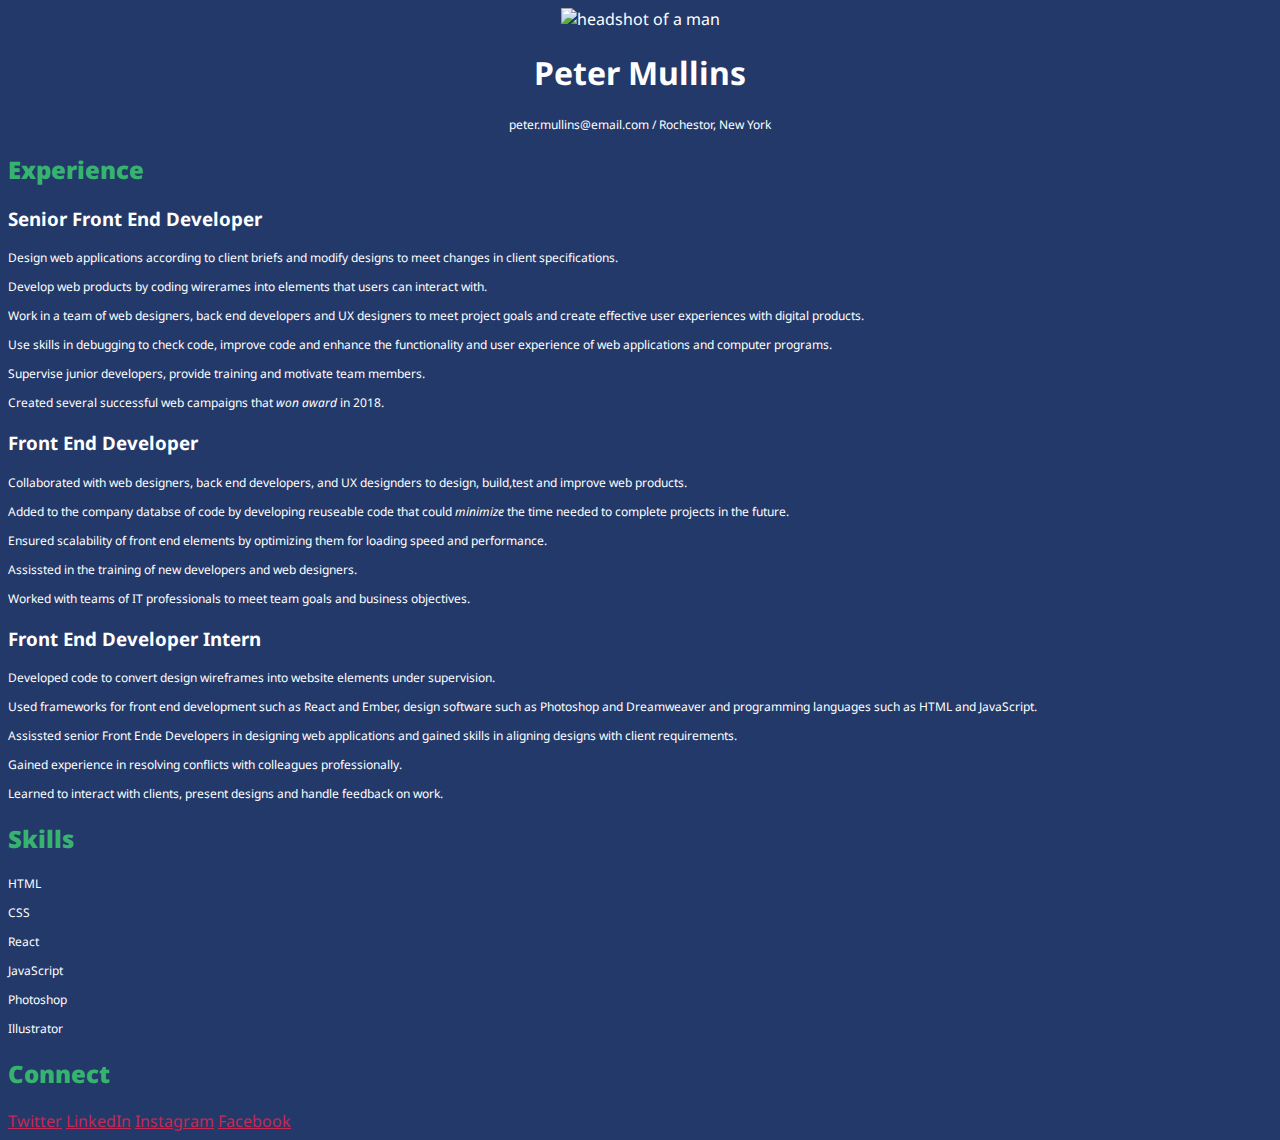
==== block-BHaaai/index.html @ c7c39306 "add image to resume" ====
<!-- 
  ### Create a page according to the design shown below.

  TODO:
    - Open this image in a window for the design layout - (https://raw.githubusercontent.com/suraj122/AC-STYLE-images/master/introduction/assignment2.png)
    - Use external stylesheet to style the page.
    - For applying image use `<img src="" alt="">` tag. 
      Keep source of the image inside `src=""` attribute. 
      Put an alternative text of the image inside `alt=""` attribute. 
      You can can also apply width and height to the image by applying `width="" and height=""` attribute inside image tag. for example - `<img src="suraj.jpg" alt="suraj" width="200" height="200">`
    - For centering the element apply `text-align: center`, to the parent of the element in CSS. 
-->

<!DOCTYPE html>
<html lang="en">
  <head>
    <meta charset="UTF-8">
    <link href="./style.css" rel="stylesheet">
    <link href="https://fonts.googleapis.com/css2?family=Noto+Sans:wght@400;700&display=swap" rel="stylesheet">
    <title>Web Resume</title>
  </head>
  <body>
    <header>
      <img src="https://images.pexels.com/photos/2182970/pexels-photo-2182970.jpeg?auto=compress&cs=tinysrgb&dpr=2&h=650&w=940" alt="headshot of a man" width="200" height="300">
      <h1>Peter Mullins</h1>
      <p>peter.mullins@email.com / Rochestor, New York</p>
    </header>

    <section>
      <h2 class="heading"><b>Experience</b></h3>
      <h3>Senior Front End Developer</h4>
      <p>Design web applications according to client briefs and modify designs to meet changes in client specifications.</p>
      <p>Develop web products by coding wirerames into elements that users can interact with.</p>
      <p>Work in a team of web designers, back end developers and UX designers to meet project goals and create effective user experiences with digital products.</p>
      <p>Use skills in debugging to check code, improve code and enhance the functionality and user experience of web applications and computer programs.</p>
      <p>Supervise junior developers, provide training and motivate team members.</p>
      <p>Created several successful web campaigns that <em>won award</em> in 2018.</p>

      <h3>Front End Developer</h3>
      <p>Collaborated with web designers, back end developers, and UX designders to design, build,test and improve web products.</p>
      <p>Added to the company databse of code by developing reuseable code that could <em>minimize</em> the time needed to complete projects in the future.</p>
      <p>Ensured scalability of front end elements by optimizing them for loading speed and performance.</p>
      <p>Assissted in the training of new developers and web designers.</p>
      <p>Worked with teams of IT professionals to meet team goals and business objectives.</p>

      <h3>Front End Developer Intern</h3>
      <p>Developed code to convert design wireframes into website elements under supervision.</p>
      <p>Used frameworks for front end development such as React and Ember, design software such as Photoshop and Dreamweaver and programming languages such as HTML and JavaScript.</p>
      <p>Assissted senior Front Ende Developers in designing web applications and gained skills in aligning designs with client requirements.</p>
      <p>Gained experience in resolving conflicts with colleagues professionally.</p>
      <p>Learned to interact with clients, present designs and handle feedback on work.</p>
    </section>

    <section>
    <h2 class="heading"><b>Skills</b></h2>
      <p>HTML</p>
      <p>CSS</p>
      <p>React</p>
      <p>JavaScript</p>
      <p>Photoshop</p>
      <p>Illustrator</p>
    </section>

    <footer>
      <h2 class="heading"><b>Connect</b></h2>
      <a href="#">Twitter</a>
      <a href="#">LinkedIn</a>
      <a href="#">Instagram</a>
      <a href="#">Facebook</a>
    <footer>
  </body>
</html>
---- block-BHaaai/style.css ----
body {
    background-color: RGB(35, 57, 106);
    color: white;
    font-family: 'Noto Sans', sans-serif;
}

header {
    text-align: center;
}

.heading {
    color: RGB(54, 179, 110);
}

p {
    font-size: 12px;
}

a {
    color : #c32955;
}
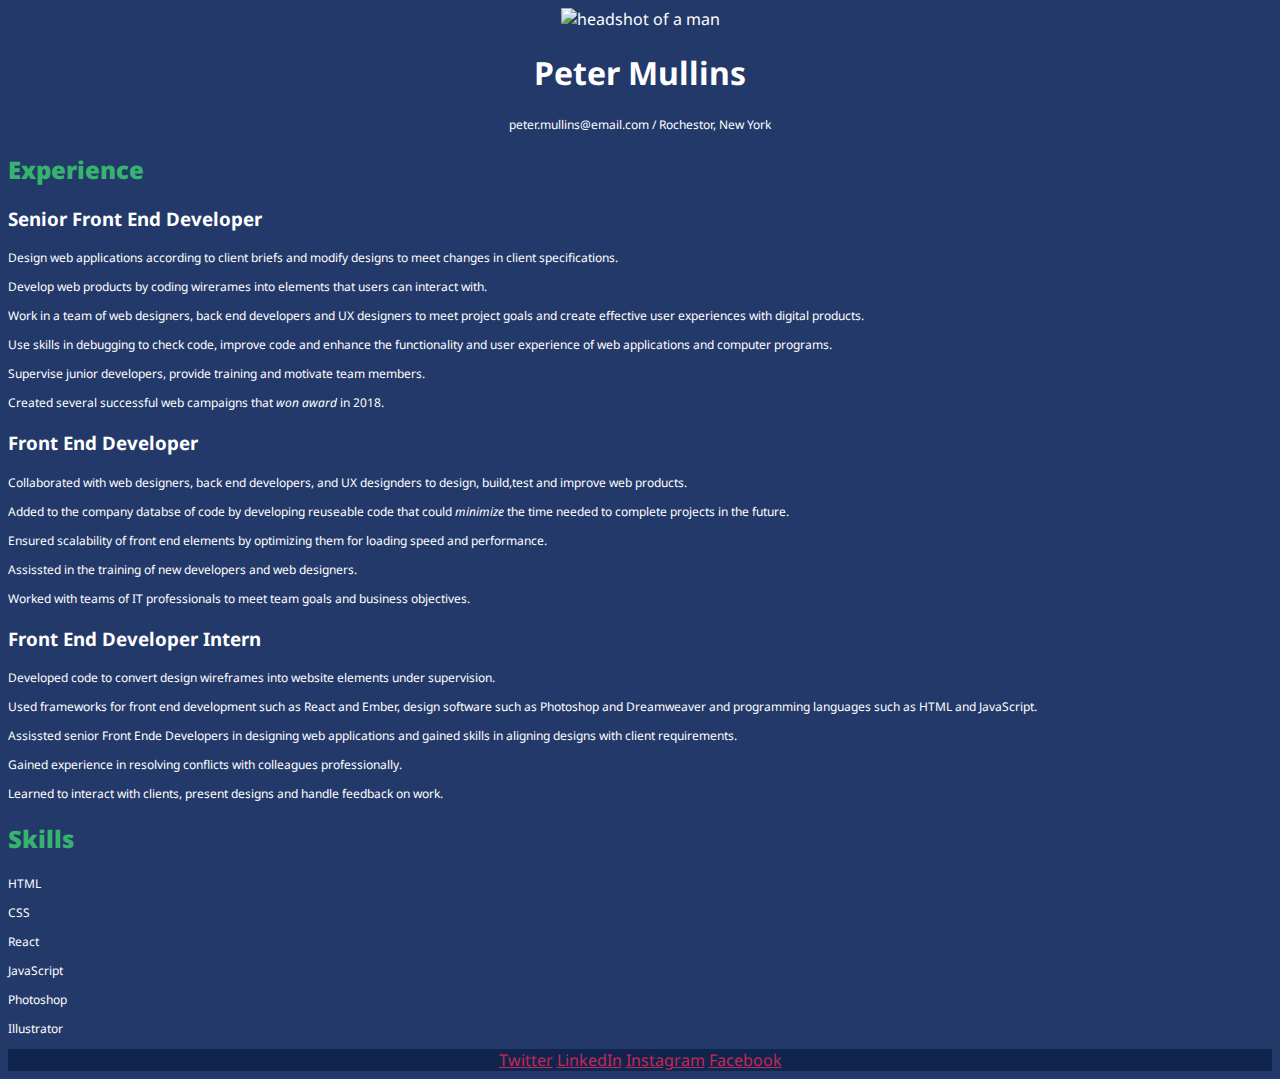
==== commit 1d921689: "add styling to footer" ====
--- a/block-BHaaai/index.html
+++ b/block-BHaaai/index.html
@@ -62,7 +62,6 @@
     </section>
 
     <footer>
-      <h2 class="heading"><b>Connect</b></h2>
       <a href="#">Twitter</a>
       <a href="#">LinkedIn</a>
       <a href="#">Instagram</a>
--- a/block-BHaaai/style.css
+++ b/block-BHaaai/style.css
@@ -20,3 +20,8 @@
     color : #c32955;
 }
 
+footer {
+    background-color: #11244e;
+    text-align: center;
+} 
+
